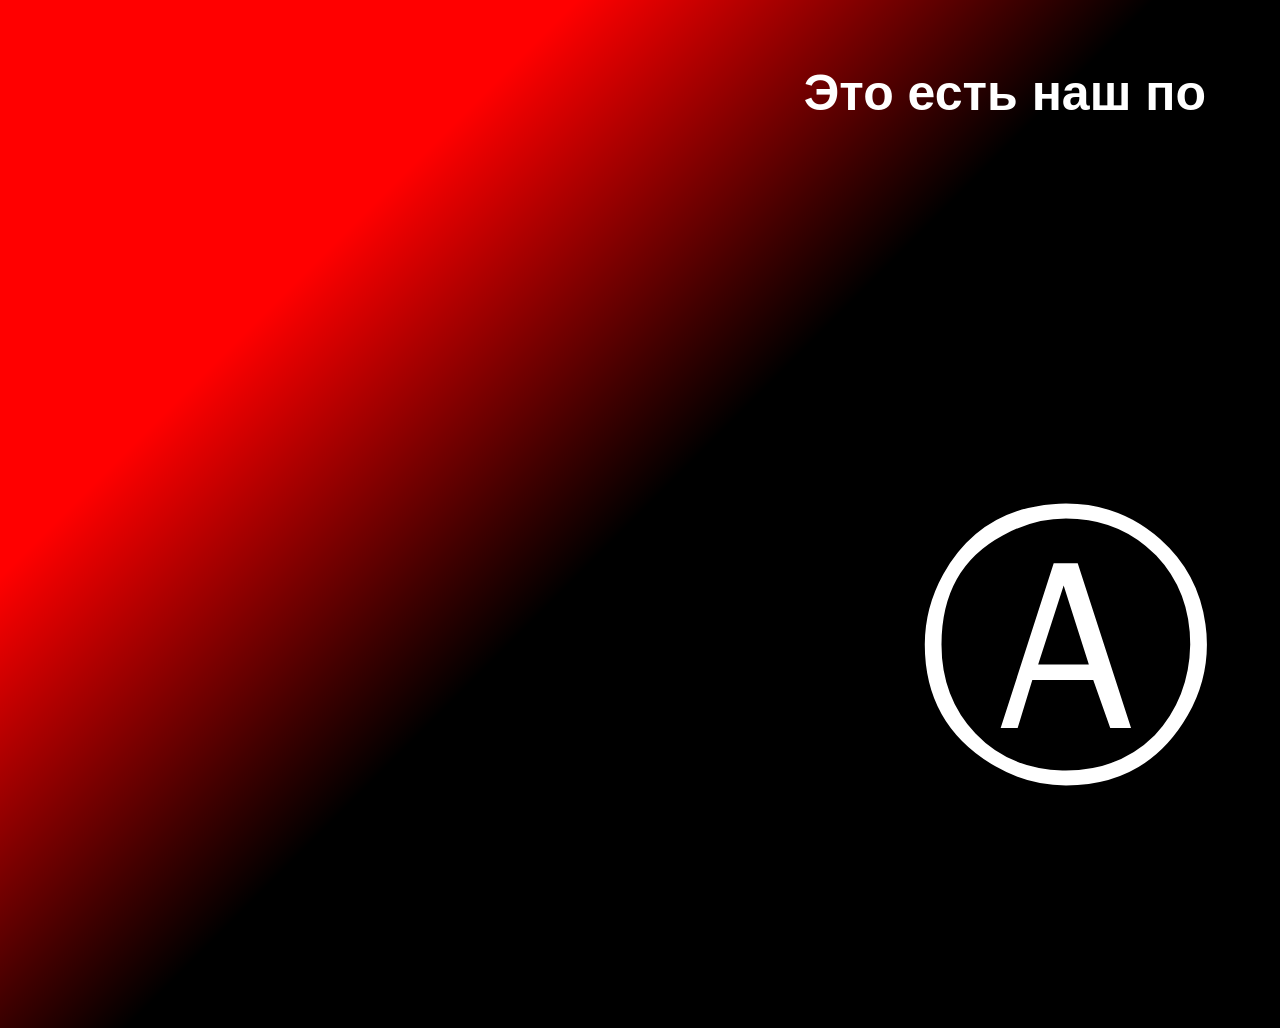
==== internationale.html @ 0079f0c4 "Create internationale.html" ====
<!doctype html>
<html>
    <head></head>
    <body>
        <span id="anarchism">Ⓐ</span>
        <div id="chorus"></div>
    </body>

    <script>
        const lyrics = [
            "Это есть наш последний и решительный бой;",
            "С Интернационалом воспрянет род людской!",
        ];
        const sleep = (time) =>
            new Promise((resolve) => setTimeout(resolve, time));

        (async function () {
            const chorusElement = document.getElementById("chorus");
            chorusElement.innerHTML = "";
            for (line of lyrics) {
                const lineElement = document.createElement("p");
                lineElement.classList.add("chorus-line");
                chorusElement.appendChild(lineElement);

                for (word of line.split()) {
                    const wordElement = document.createElement("span");
                    wordElement.classList.add("chorus-word");
                    lineElement.appendChild(wordElement);
                    for (char of word) {
                        wordElement.textContent += char;
                        await sleep(100);
                    }
                    await sleep(200);
                }
            }
        })();
    </script>

    <style>
        body {
            height: 100vh;
            margin: 0;
            padding: 5vw;
            overflow: hidden;
            font-family: Impact, Haettenschweiler, "Arial Narrow Bold",
                sans-serif;
            background: linear-gradient(135deg, red, red, black, black, black);
        }
        #anarchism {
            position: absolute;
            font-size: 300px;
            color: white;
            right: 5%;
            bottom: 5%;
        }
        .chorus-line {
            margin: 0;
            padding: 0;
            text-align: right;
            font-size: 50px;
            font-weight: bold;
            color: white;
        }
        .chorus-word {
            padding-right: 10px;
        }
        .chorus-word:hover {
            text-shadow: 0 0 10px white;
        }
    </style>
</html>
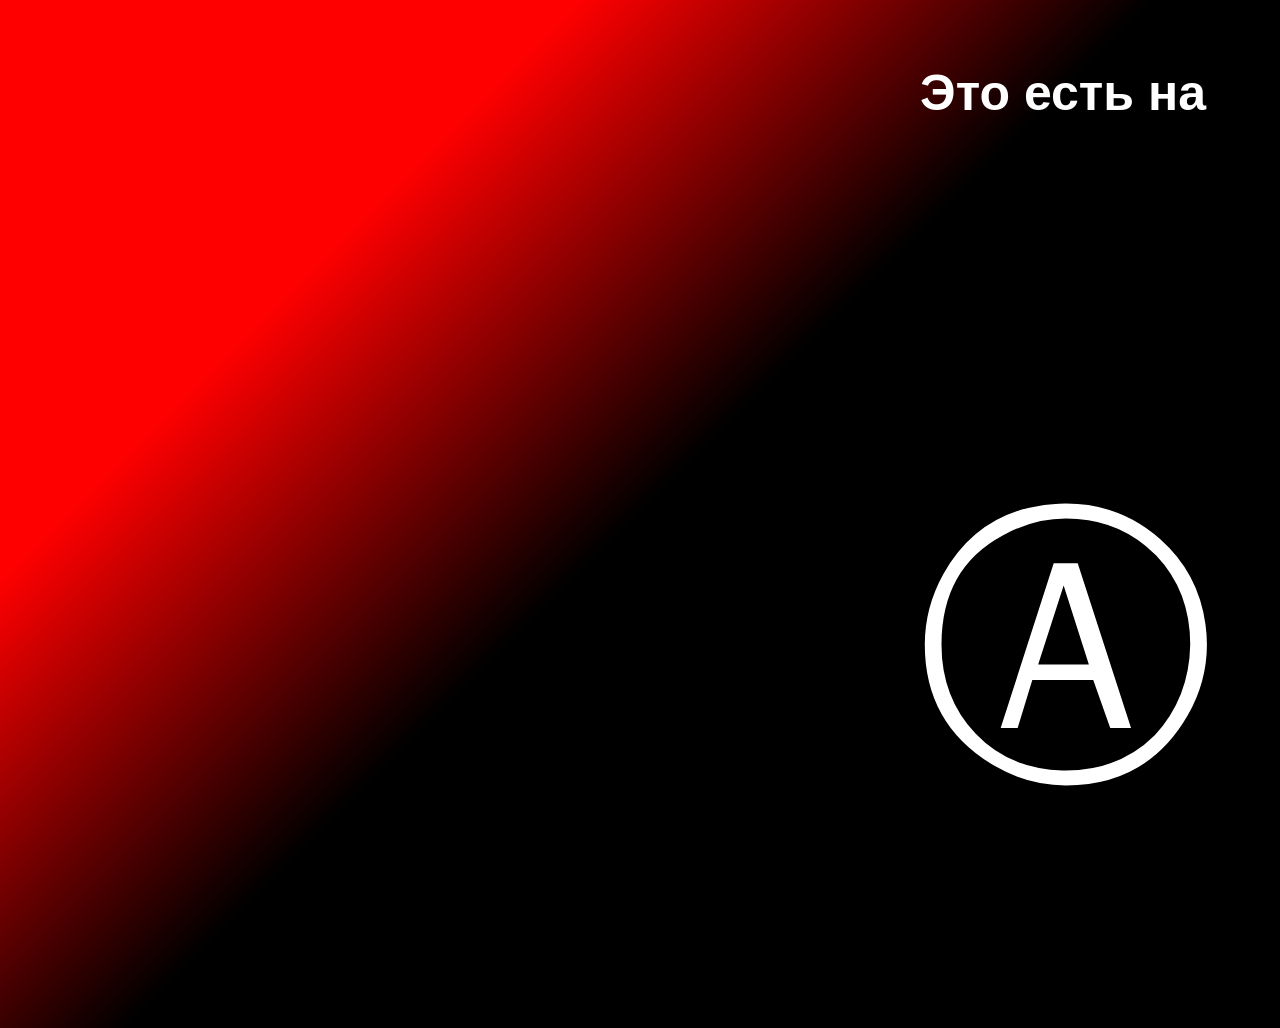
==== commit 39b32dc9: "Update internationale.html" ====
--- a/internationale.html
+++ b/internationale.html
@@ -28,9 +28,8 @@
                     lineElement.appendChild(wordElement);
                     for (char of word) {
                         wordElement.textContent += char;
-                        await sleep(100);
+                        await sleep(120);
                     }
-                    await sleep(200);
                 }
             }
         })();
